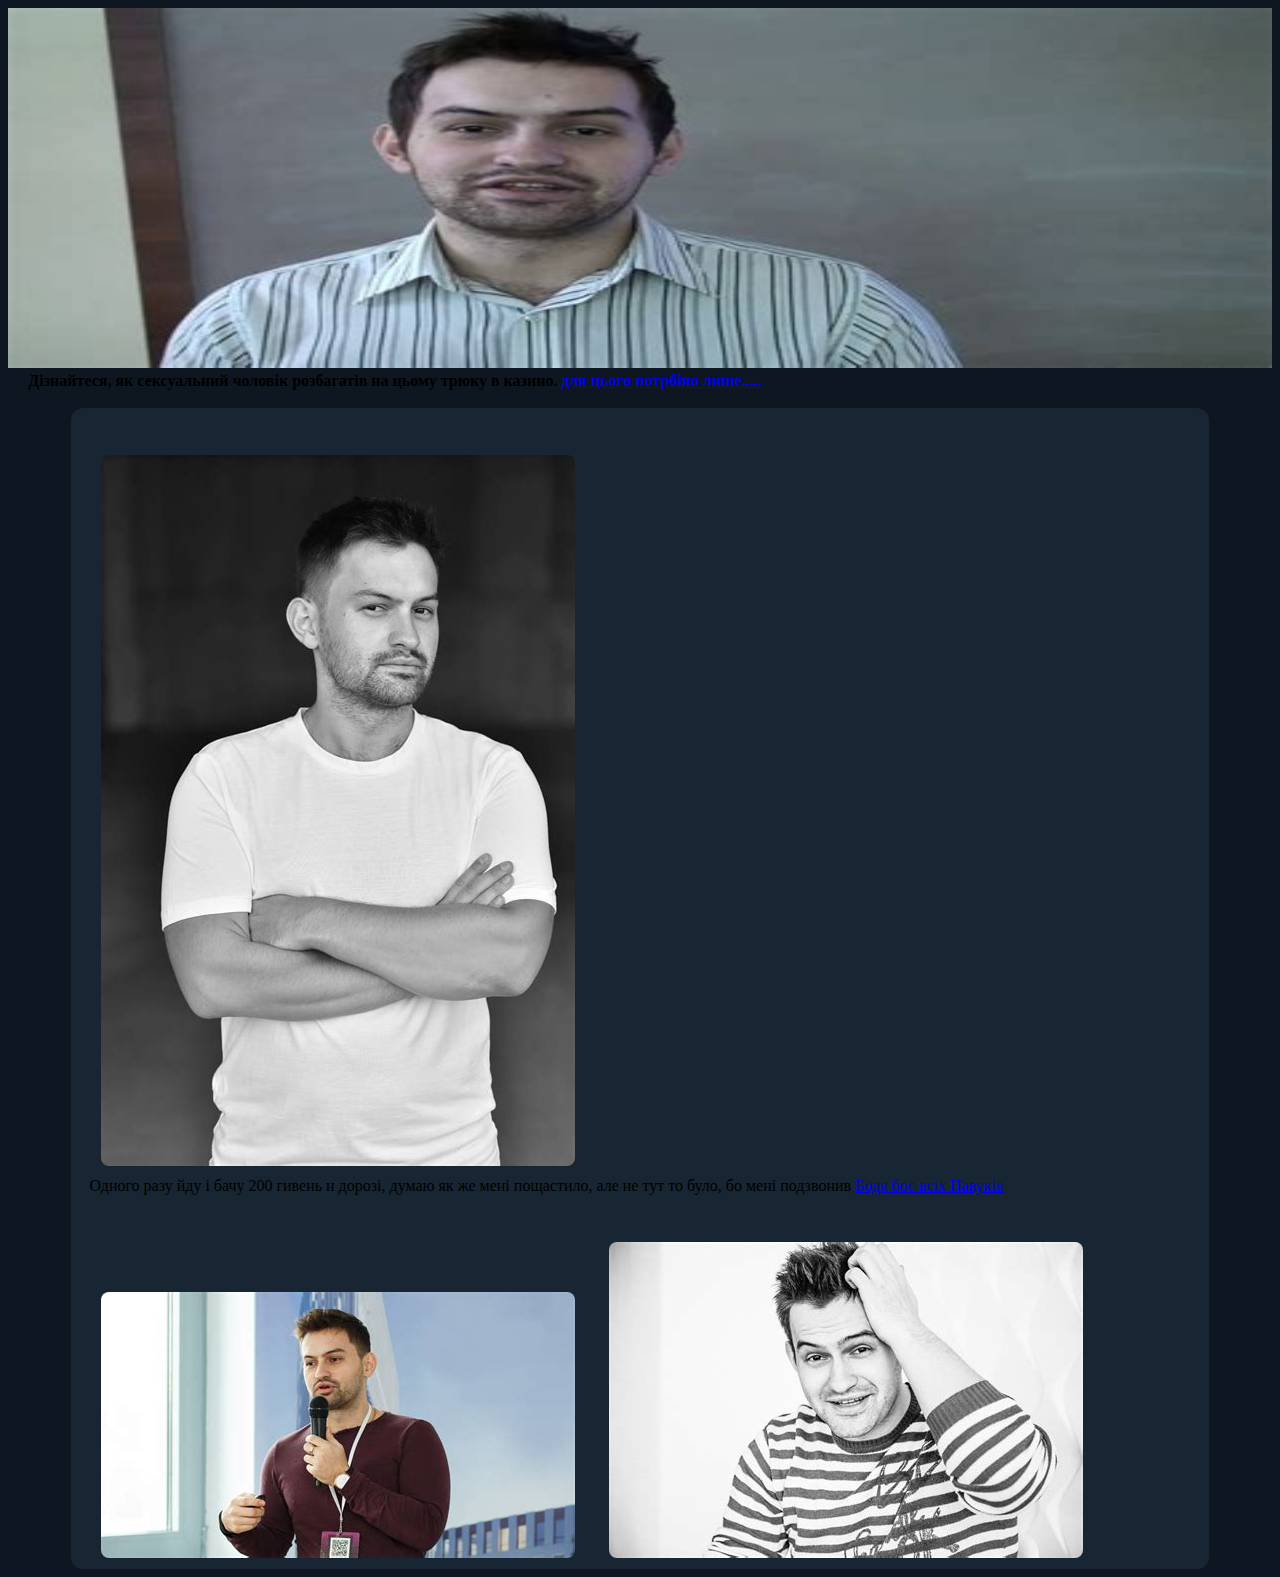
==== index.html @ 19866f16 "Initial commit" ====
<!DOCTYPE html>
<html lang="en">
<head>
  <meta charset="UTF-8">
  <title>Sexy man</title>
  <link rel="stylesheet" href='static/styles.css'/>
</head>
<body>
  <header>
    <nav>
      <img src="images/Oleh1.jpg" alt="Сексуальний чоловік" width="100%" height="360px">
    </nav>
    <h4 class="Text">Дізнайтеся, як сексуальний чоловік розбагатів на цьому трюку в казино. <a href="bloatwarepage.html">для цього потрбіно лише.....</a></h4>

  <div class="container">
    <img class="Photo" src="images/Oleh2.jpg" alt="">
    <p class="Text"> Одного разу йду і бачу 200 гивень н дорозі, думаю як же мені пощастило, але не тут то було, бо мені подзвонив <a href="https://youtu.be/3oInv06i21E">Бодя бос всіх Павуків</a></p>
    <img class="Photo" src="images/Oleh3.jpg" alt="">
    <img class="Photo" src="images/Oleh4.jpg" alt="">
  </div>
    
</body>
</html>
---- static/styles.css ----
body{
    background-color: #0e1621;
}
.Photo{
    width: min-content;
    height: min-content;
    margin-left: 30px;
    margin-top: 47px;
    border-radius: 8px;
    margin-bottom: 7px;
    cursor: grab;
}
.Text{
    /* margin-left: 1.6%; */
    margin: 0px 1.6% 0px 1.6%;
}

.container{
    background-color: #182533;
    width: 90%;
    margin: 0 auto;
    margin-top: 1.4%;
    border-radius: 12px;
}
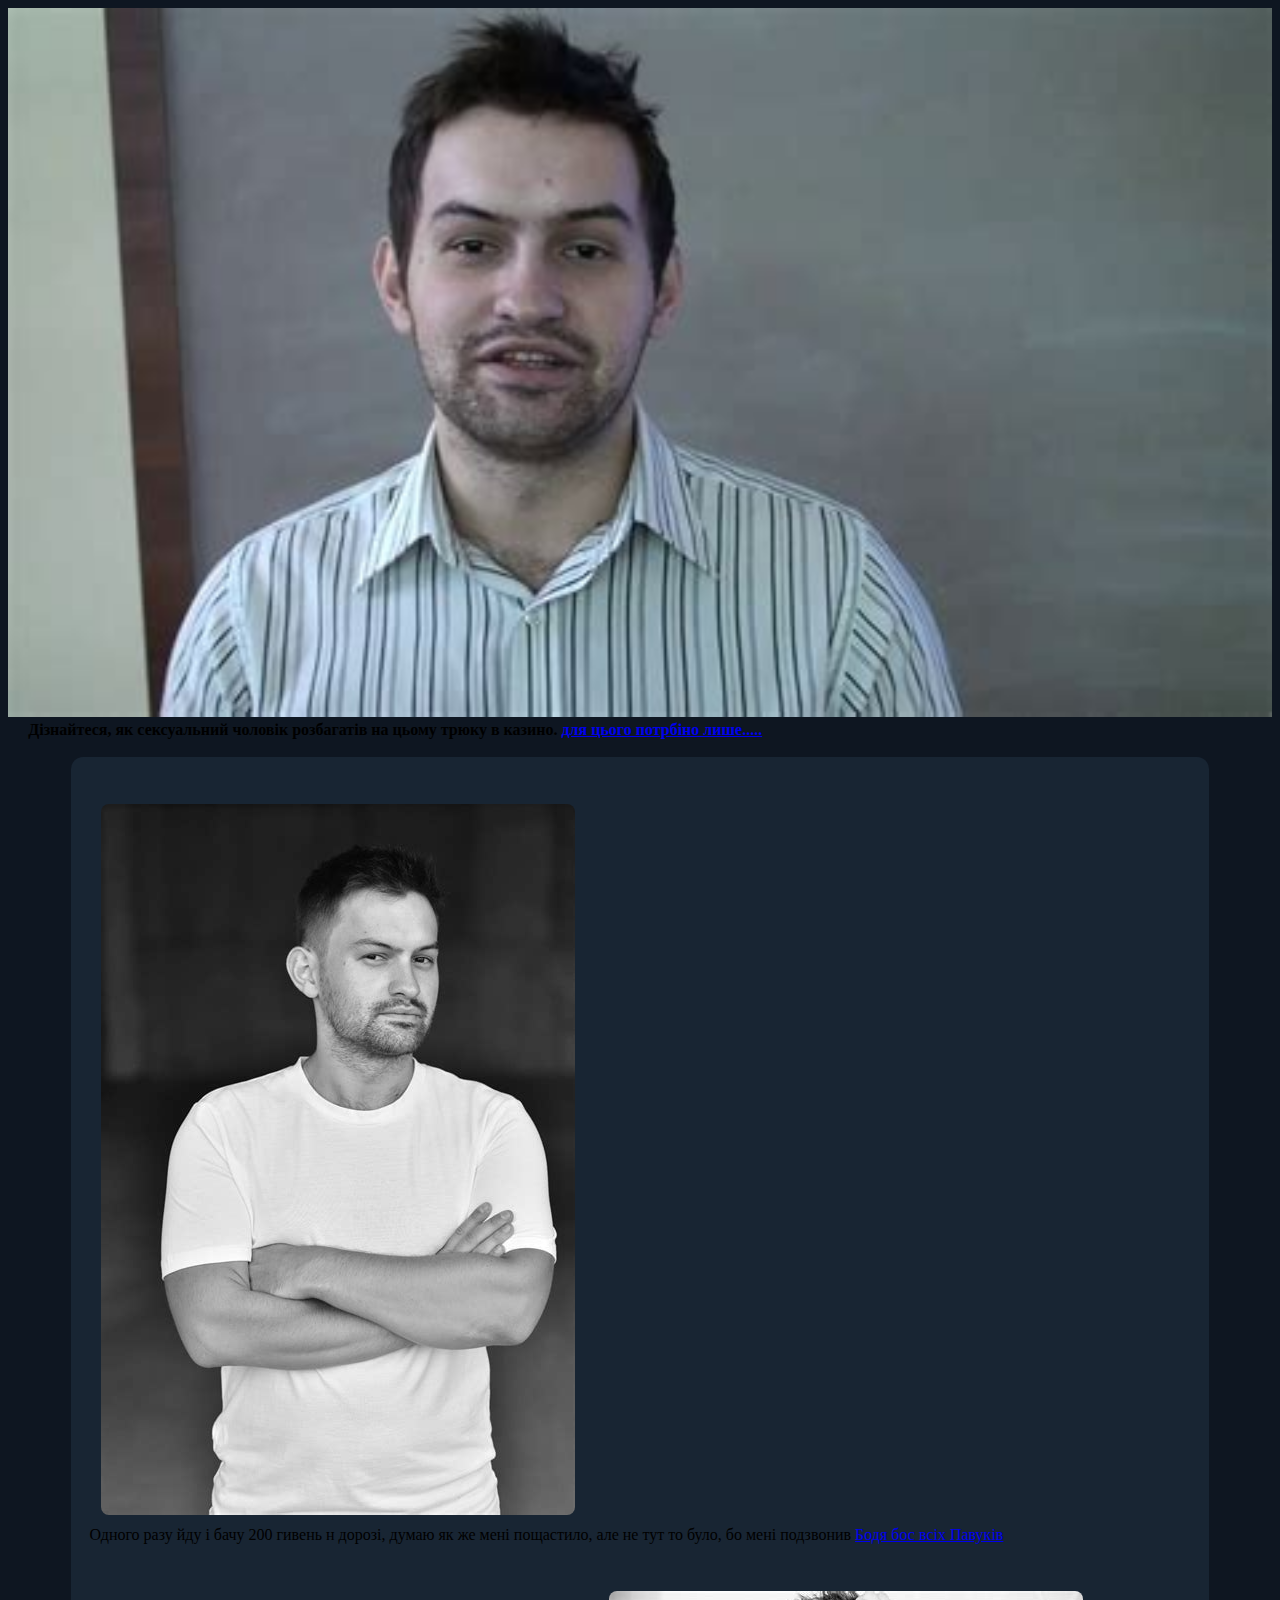
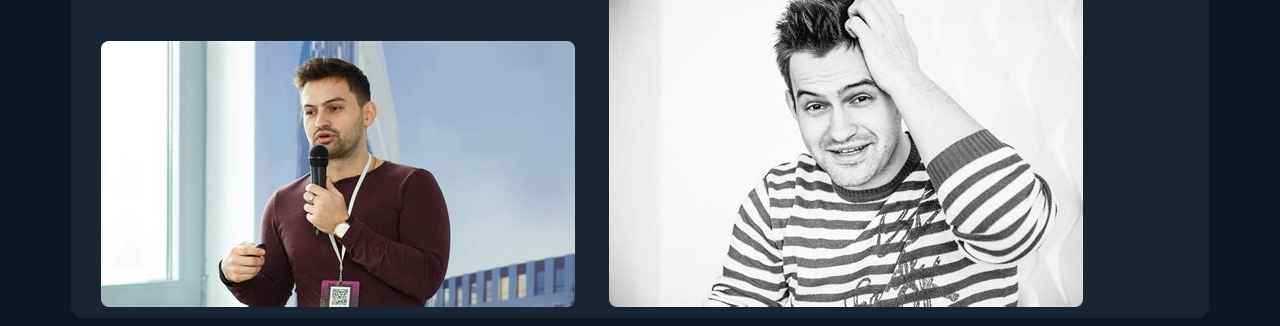
==== commit 77a874e1: "білий нігер" ====
--- a/index.html
+++ b/index.html
@@ -8,7 +8,7 @@
 <body>
   <header>
     <nav>
-      <img src="images/Oleh1.jpg" alt="Сексуальний чоловік" width="100%" height="360px">
+      <img class="navPhoto" src="images/Oleh1.jpg" alt="Сексуальний чоловік" width="100%" height="360px">
     </nav>
     <h4 class="Text">Дізнайтеся, як сексуальний чоловік розбагатів на цьому трюку в казино. <a href="bloatwarepage.html">для цього потрбіно лише.....</a></h4>
 
--- a/static/styles.css
+++ b/static/styles.css
@@ -21,4 +21,8 @@
     margin: 0 auto;
     margin-top: 1.4%;
     border-radius: 12px;
+}
+.navPhoto{
+    width: 100%;
+    height: 100%;
 }